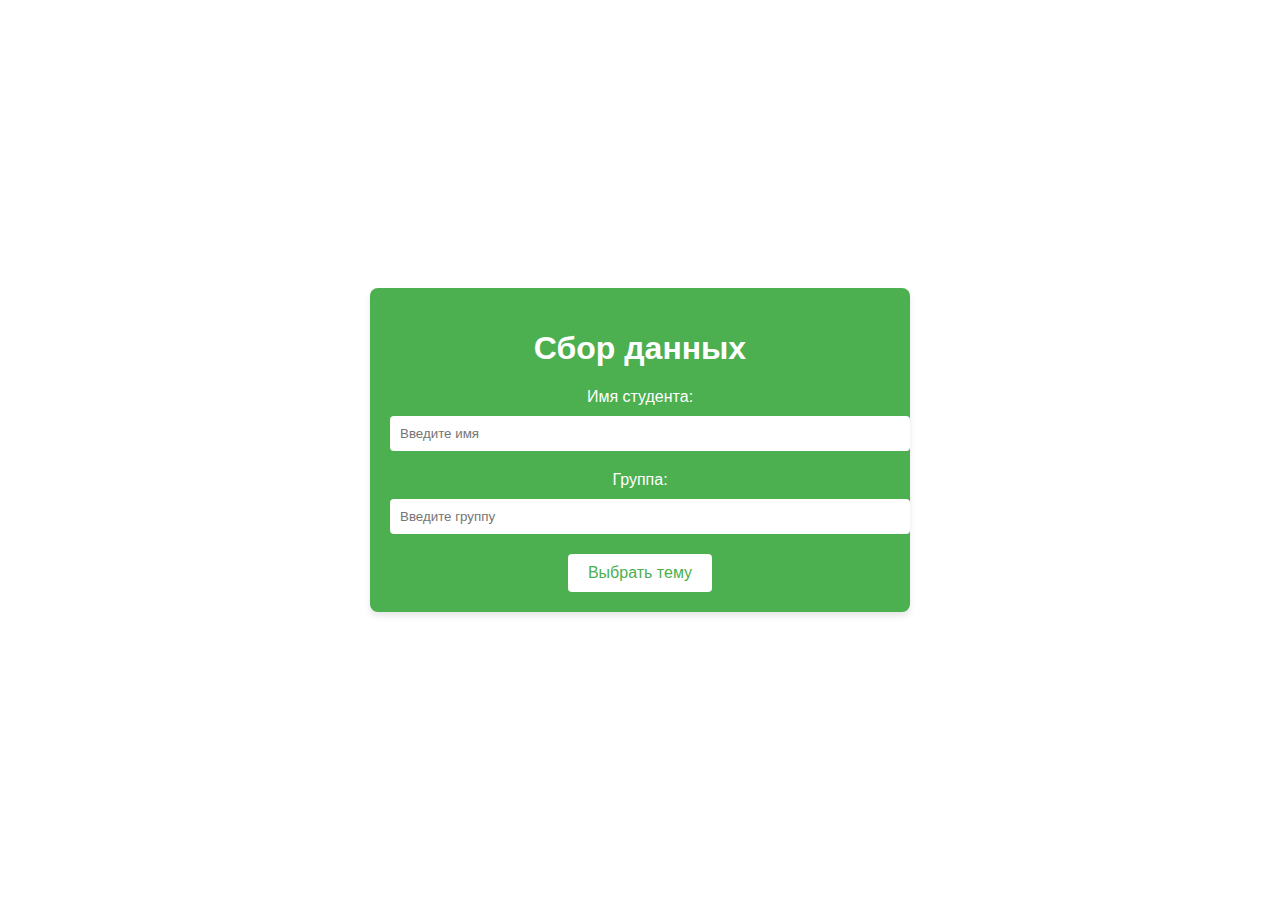
==== index.html @ 45b0692c "Update index.html" ====
<!DOCTYPE html>
<html lang="ru">
<head>
  <meta charset="UTF-8">
  <meta name="viewport" content="width=device-width, initial-scale=1.0">
  <title>Стартовая страница</title>
  <style>
    :root {
      --primary-color: #4CAF50;
      --secondary-color: #ffffff;
      --font-color: #333333;
    }

    body {
      font-family: Arial, sans-serif;
      margin: 0;
      padding: 0;
      display: flex;
      justify-content: center;
      align-items: center;
      height: 100vh;
      background-color: var(--secondary-color);
      color: var(--font-color);
    }

    .container {
      text-align: center;
      max-width: 500px;
      width: 100%;
      padding: 20px;
      box-shadow: 0 4px 6px rgba(0, 0, 0, 0.1);
      border-radius: 8px;
      background-color: var(--primary-color);
      color: var(--secondary-color);
    }

    label {
      display: block;
      margin-bottom: 10px;
      font-size: 16px;
    }

    input {
      width: 100%;
      padding: 10px;
      margin-bottom: 20px;
      border: none;
      border-radius: 4px;
    }

    button {
      background-color: var(--secondary-color);
      color: var(--primary-color);
      border: none;
      padding: 10px 20px;
      border-radius: 4px;
      cursor: pointer;
      font-size: 16px;
    }

    button:hover {
      background-color: #f5f5f5;
    }
  </style>
</head>
<body>
  <div class="container">
    <h1>Сбор данных</h1>
    <form id="student-form">
      <label for="name">Имя студента:</label>
      <input type="text" id="name" placeholder="Введите имя" required>
      
      <label for="group">Группа:</label>
      <input type="text" id="group" placeholder="Введите группу" required>
      
      <button type="submit">Выбрать тему</button>
    </form>
  </div>

  <script>
    document.getElementById('student-form').addEventListener('submit', function(e) {
  e.preventDefault();
  const name = document.getElementById('name').value;
  const group = document.getElementById('group').value;

  if (name && group) {
    // Сохранение данных в локальное хранилище
    localStorage.setItem('studentName', name);
    localStorage.setItem('studentGroup', group);

    // Переход на страницу выбора темы
    window.location.href = "test-selection.html";
  }
});
  </script>
</body>
</html>
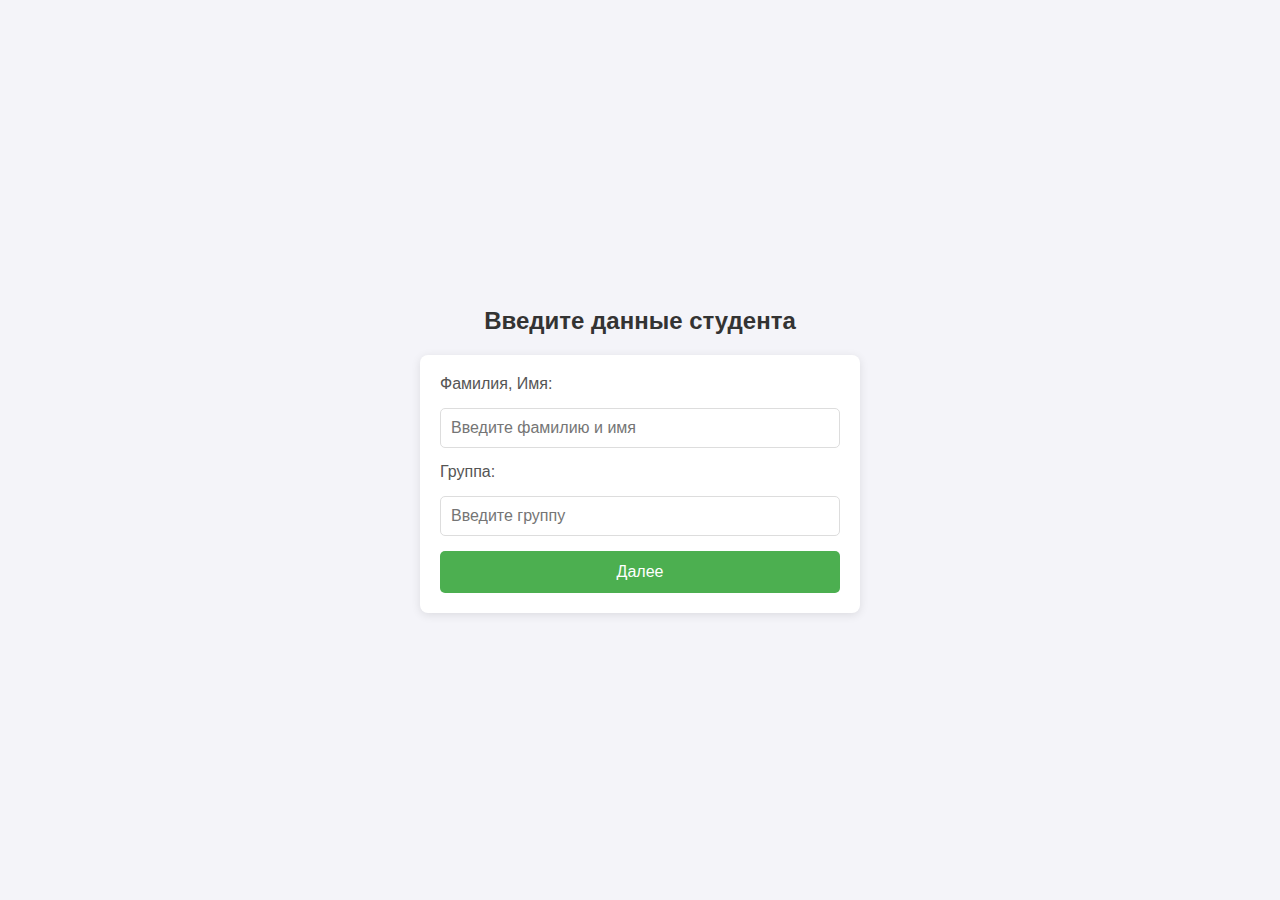
==== commit de028b9e: "Update index.html" ====
--- a/index.html
+++ b/index.html
@@ -1,97 +1,129 @@
 <!DOCTYPE html>
 <html lang="ru">
 <head>
-  <meta charset="UTF-8">
-  <meta name="viewport" content="width=device-width, initial-scale=1.0">
-  <title>Стартовая страница</title>
-  <style>
-    :root {
-      --primary-color: #4CAF50;
-      --secondary-color: #ffffff;
-      --font-color: #333333;
-    }
+    <meta charset="UTF-8">
+    <meta name="viewport" content="width=device-width, initial-scale=1.0">
+    <title>Сбор данных студента</title>
+    <script src="https://telegram.org/js/telegram-web-app.js"></script>
+    <style>
+        body {
+            font-family: Arial, sans-serif;
+            background-color: #f4f4f9;
+            margin: 0;
+            padding: 0;
+            display: flex;
+            flex-direction: column;
+            align-items: center;
+            height: 100vh;
+            justify-content: center;
+        }
 
-    body {
-      font-family: Arial, sans-serif;
-      margin: 0;
-      padding: 0;
-      display: flex;
-      justify-content: center;
-      align-items: center;
-      height: 100vh;
-      background-color: var(--secondary-color);
-      color: var(--font-color);
-    }
+        h2 {
+            color: #333;
+            font-size: 24px;
+            margin-bottom: 20px;
+        }
 
-    .container {
-      text-align: center;
-      max-width: 500px;
-      width: 100%;
-      padding: 20px;
-      box-shadow: 0 4px 6px rgba(0, 0, 0, 0.1);
-      border-radius: 8px;
-      background-color: var(--primary-color);
-      color: var(--secondary-color);
-    }
+        #studentDataForm {
+            background-color: #fff;
+            padding: 20px;
+            border-radius: 8px;
+            box-shadow: 0 2px 10px rgba(0, 0, 0, 0.1);
+            width: 100%;
+            max-width: 400px;
+            display: flex;
+            flex-direction: column;
+            gap: 15px;
+        }
 
-    label {
-      display: block;
-      margin-bottom: 10px;
-      font-size: 16px;
-    }
+        label {
+            font-size: 16px;
+            color: #555;
+        }
 
-    input {
-      width: 100%;
-      padding: 10px;
-      margin-bottom: 20px;
-      border: none;
-      border-radius: 4px;
-    }
+        input {
+            font-size: 16px;
+            padding: 10px;
+            border: 1px solid #ddd;
+            border-radius: 5px;
+            width: 100%;
+            box-sizing: border-box;
+        }
 
-    button {
-      background-color: var(--secondary-color);
-      color: var(--primary-color);
-      border: none;
-      padding: 10px 20px;
-      border-radius: 4px;
-      cursor: pointer;
-      font-size: 16px;
-    }
+        button {
+            background-color: #4CAF50;
+            color: white;
+            font-size: 16px;
+            padding: 12px 20px;
+            border: none;
+            border-radius: 5px;
+            cursor: pointer;
+            transition: background-color 0.3s ease;
+        }
 
-    button:hover {
-      background-color: #f5f5f5;
-    }
-  </style>
+        button:hover {
+            background-color: #45a049;
+        }
+
+        button:focus {
+            outline: none;
+        }
+
+        /* Медиазапрос для мобильных устройств */
+        @media (max-width: 600px) {
+            h2 {
+                font-size: 20px;
+            }
+
+            #studentDataForm {
+                padding: 15px;
+                width: 90%;
+            }
+
+            label {
+                font-size: 14px;
+            }
+
+            input {
+                font-size: 14px;
+            }
+
+            button {
+                font-size: 14px;
+                padding: 10px 15px;
+            }
+        }
+    </style>
 </head>
 <body>
-  <div class="container">
-    <h1>Сбор данных</h1>
-    <form id="student-form">
-      <label for="name">Имя студента:</label>
-      <input type="text" id="name" placeholder="Введите имя" required>
-      
-      <label for="group">Группа:</label>
-      <input type="text" id="group" placeholder="Введите группу" required>
-      
-      <button type="submit">Выбрать тему</button>
+    <h2>Введите данные студента</h2>
+    <form id="studentDataForm">
+        <label for="lastName">Фамилия, Имя:</label>
+        <input type="text" id="lastName" placeholder="Введите фамилию и имя" required>
+        
+        <label for="group">Группа:</label>
+        <input type="text" id="group" placeholder="Введите группу" required>
+        
+        <button type="submit">Далее</button>
     </form>
-  </div>
 
-  <script>
-    document.getElementById('student-form').addEventListener('submit', function(e) {
-  e.preventDefault();
-  const name = document.getElementById('name').value;
-  const group = document.getElementById('group').value;
+    <script>
+        const tgramApp = window.Telegram.WebApp;
+        tgramApp.ready();
 
-  if (name && group) {
-    // Сохранение данных в локальное хранилище
-    localStorage.setItem('studentName', name);
-    localStorage.setItem('studentGroup', group);
+        document.getElementById('studentDataForm').onsubmit = function(event) {
+            event.preventDefault();
+            
+            const lastName = document.getElementById('lastName').value;
+            const group = document.getElementById('group').value;
 
-    // Переход на страницу выбора темы
-    window.location.href = "test-selection.html";
-  }
-});
-  </script>
+            // Сохраняем данные в локальные переменные
+            localStorage.setItem('lastName', lastName);
+            localStorage.setItem('group', group);
+
+            // Перенаправляем на страницу выбора теста
+            tgramApp.openLink('test-selection.html');
+        };
+    </script>
 </body>
 </html>
